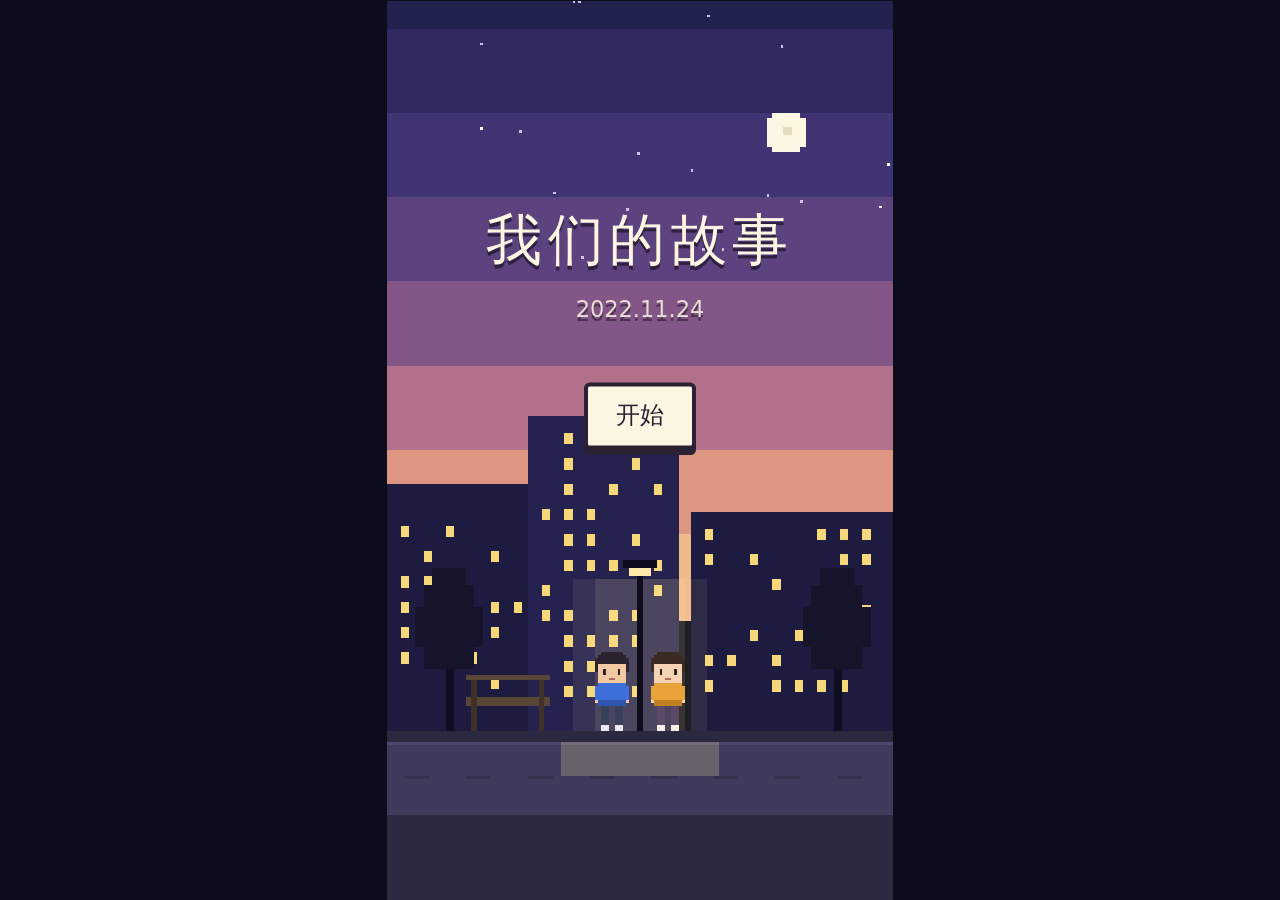
==== tools/our-story/index.html @ 65104365 "Add pixel story game under tools/our-story - tools/our-story/: built static game (Vite + Phaser), re" ====
<!doctype html>
<html lang="zh-CN">
  <head>
    <meta charset="UTF-8" />
    <meta
      name="viewport"
      content="width=device-width, initial-scale=1, maximum-scale=1, user-scalable=no, viewport-fit=cover"
    />
    <meta name="apple-mobile-web-app-capable" content="yes" />
    <meta name="mobile-web-app-capable" content="yes" />
    <meta name="apple-mobile-web-app-status-bar-style" content="black-translucent" />
    <meta name="theme-color" content="#0b0d1a" />
    <!-- 不让搜索引擎收录：只给知道网址的人看 -->
    <meta name="robots" content="noindex, nofollow, noarchive" />
    <meta name="referrer" content="no-referrer" />
    <link rel="apple-touch-icon" href="./icon-180.png" />
    <link rel="icon" type="image/png" href="./icon-180.png" />
    <link rel="manifest" href="./manifest.webmanifest" />
    <title>我们的故事</title>
    <style>#boot{text-align:center;color:#fdf6e3;letter-spacing:.1em;z-index:10;pointer-events:none;font:15px/1.6 PingFang SC,Hiragino Sans GB,Microsoft YaHei,system-ui,-apple-system,BlinkMacSystemFont,Segoe UI,Roboto,Noto Sans,Ubuntu,Cantarell,Helvetica Neue,sans-serif;position:fixed;top:45%;left:0;right:0}#boot small{opacity:.6;font-size:12px;display:block}</style>
    <script type="module" crossorigin src="./assets/index-BJuKDSFJ.js"></script>
    <link rel="stylesheet" crossorigin href="./assets/index-CSw2l__y.css">
  </head>
  <body style="background: #0b0d1a">
    <div id="boot">加载中<small id="boot-pct"></small></div>
    <noscript><p style="color: #fdf6e3; text-align: center; margin-top: 55vh">需要打开浏览器的 JavaScript 才能玩。</p></noscript>
    <div id="frame">
      <div id="stage"></div>
      <div id="ui"></div>
    </div>
  </body>
</html>
---- tools/our-story/assets/index-CSw2l__y.css ----
html,body{overscroll-behavior:none;-webkit-user-select:none;user-select:none;-webkit-touch-callout:none;-webkit-tap-highlight-color:transparent;background:#0b0d1a;height:100%;margin:0;overflow:hidden}#frame{touch-action:none;width:100vw;height:100vh;position:fixed;top:50%;left:50%;overflow:hidden;transform:translate(-50%,-50%)}#stage{position:absolute;top:0;bottom:0;left:0;right:0}#stage canvas{image-rendering:pixelated;display:block;width:100%!important;height:100%!important;margin:0!important}#ui{--u:calc(100vw / 180);--ink:#2a2233;--paper:#fdf6e3;pointer-events:none;color:var(--ink);font-family:PingFang SC,Hiragino Sans GB,Microsoft YaHei,system-ui,-apple-system,BlinkMacSystemFont,Segoe UI,Roboto,Noto Sans,Ubuntu,Cantarell,Helvetica Neue,sans-serif;font-size:calc(var(--u) * 8.5);line-height:1.5;position:absolute;top:0;bottom:0;left:0;right:0;overflow:hidden}#ui.catch{pointer-events:auto}.dlg{left:calc(var(--u) * 6);right:calc(var(--u) * 6);bottom:calc(var(--u) * 8 + env(safe-area-inset-bottom,0px));min-height:calc(var(--u) * 40);box-sizing:border-box;padding:calc(var(--u) * 6) calc(var(--u) * 7) calc(var(--u) * 9);background:var(--paper);border:calc(var(--u) * 1.5) solid var(--ink);border-radius:calc(var(--u) * 2);box-shadow:0 calc(var(--u) * 2) 0 var(--ink);animation:.16s ease-out rise;position:absolute}.dlg .who{left:calc(var(--u) * 6);top:calc(var(--u) * -8);padding:0 calc(var(--u) * 5);background:var(--ink);color:var(--paper);font-size:calc(var(--u) * 7.5);border-radius:calc(var(--u) * 2) calc(var(--u) * 2) 0 0;position:absolute}.dlg .next{right:calc(var(--u) * 6);bottom:calc(var(--u) * 2);font-size:calc(var(--u) * 6);animation:.9s steps(2,end) infinite blink;position:absolute}.label{padding:calc(var(--u) * 1) calc(var(--u) * 4);background:var(--ink);color:#fff;font-size:calc(var(--u) * 7.5);white-space:nowrap;border-radius:calc(var(--u) * 2);animation:.18s ease-out pop;position:absolute;transform:translate(-50%,-100%)}.label:after{content:"";margin-left:calc(var(--u) * -2);border:calc(var(--u) * 2) solid transparent;border-top-color:var(--ink);position:absolute;top:100%;left:50%}.hud{left:0;right:0;top:env(safe-area-inset-top,0px);align-items:center;gap:calc(var(--u) * 4);padding:calc(var(--u) * 5) calc(var(--u) * 6);color:#fff;font-size:calc(var(--u) * 7.5);text-shadow:0 calc(var(--u) * 1) 0 #0000008c;display:flex;position:absolute}.hud button{pointer-events:auto;width:calc(var(--u) * 16);height:calc(var(--u) * 16);font:inherit;font-size:calc(var(--u) * 11);color:var(--ink);background:var(--paper);border:calc(var(--u) * 1.5) solid var(--ink);border-radius:calc(var(--u) * 2);padding:0;line-height:1}.btn{pointer-events:auto;font:inherit;color:var(--ink);background:var(--paper);border:calc(var(--u) * 1.5) solid var(--ink);border-radius:calc(var(--u) * 2);box-shadow:0 calc(var(--u) * 2) 0 var(--ink);padding:calc(var(--u) * 4) calc(var(--u) * 10)}.btn:active{transform:translateY(calc(var(--u) * 2));box-shadow:none}.btn.go{right:calc(var(--u) * 8);bottom:calc(var(--u) * 12 + env(safe-area-inset-bottom,0px));background:#f6d77a;animation:.2s ease-out rise;position:absolute}.tip{left:0;right:0;bottom:calc(var(--u) * 14 + env(safe-area-inset-bottom,0px));text-align:center;color:#fff;font-size:calc(var(--u) * 7.5);text-shadow:0 calc(var(--u) * 1) 0 #0009;position:absolute}.card{justify-content:center;align-items:center;gap:calc(var(--u) * 4);color:var(--paper);animation:card var(--ms,1.8s) ease-in-out forwards;background:#0b0d1a;flex-direction:column;display:flex;position:absolute;top:0;bottom:0;left:0;right:0}.card .big{font-size:calc(var(--u) * 15);letter-spacing:calc(var(--u) * 1)}.card .small{font-size:calc(var(--u) * 8);opacity:.75}.title{padding-top:calc(var(--u) * 70);align-items:center;gap:calc(var(--u) * 4);color:var(--paper);text-shadow:0 calc(var(--u) * 1.5) 0 #00000080;flex-direction:column;display:flex;position:absolute;top:0;bottom:0;left:0;right:0}.title .big{font-size:calc(var(--u) * 20);letter-spacing:calc(var(--u) * 2)}.title .small{font-size:calc(var(--u) * 8);opacity:.85;margin-bottom:calc(var(--u) * 16)}.title .btn{text-shadow:none}.ending{padding-top:calc(var(--u) * 90);align-items:center;gap:calc(var(--u) * 6);color:var(--paper);text-shadow:0 calc(var(--u) * 1.5) 0 #00000080;flex-direction:column;display:flex;position:absolute;top:0;bottom:0;left:0;right:0}.ending>*{opacity:0;animation:1.6s ease-out forwards fadein}.ending .big{font-size:calc(var(--u) * 16);letter-spacing:calc(var(--u) * 2)}.ending .small{font-size:calc(var(--u) * 8);opacity:0}.ending .row{gap:calc(var(--u) * 6);margin-top:calc(var(--u) * 40);display:flex}.ending .btn{text-shadow:none}@keyframes fadein{to{opacity:1}}.menu{-webkit-overflow-scrolling:touch;pointer-events:auto;touch-action:pan-y;box-sizing:border-box;padding:calc(var(--u) * 14 + env(safe-area-inset-top,0px)) calc(var(--u) * 10) calc(var(--u) * 20 + env(safe-area-inset-bottom,0px));color:var(--paper);position:absolute;top:0;bottom:0;left:0;right:0;overflow-y:auto}.menu h1{margin:0 0 calc(var(--u) * 8);font-size:calc(var(--u) * 13);font-weight:600}.menu section{margin-bottom:calc(var(--u) * 9)}.menu h2{margin:0 0 calc(var(--u) * 4);font-size:calc(var(--u) * 8.5);justify-content:space-between;align-items:baseline;font-weight:600;display:flex}.menu h2 span{font-size:calc(var(--u) * 6.5);opacity:.6;font-weight:400}.menu .todo h2{opacity:.4}.menu .stage{box-sizing:border-box;width:100%;margin-bottom:calc(var(--u) * 5);text-align:left;justify-content:space-between;display:flex}.menu .stage.done{background:#dfe8cf}.menu .stage em{opacity:.6;font-style:normal}@keyframes blink{50%{opacity:0}}@keyframes pop{0%{opacity:0;transform:translate(-50%,-70%)scale(.8)}}@keyframes rise{0%{opacity:0;transform:translateY(calc(var(--u) * 4))}}@keyframes card{0%{opacity:0}18%,80%{opacity:1}to{opacity:0}}.toast{left:calc(var(--u) * 10);right:calc(var(--u) * 10);top:calc(var(--u) * 30 + env(safe-area-inset-top,0px));padding:calc(var(--u) * 3) calc(var(--u) * 5);background:var(--ink);color:#fff;font-size:calc(var(--u) * 7.5);text-align:center;border-radius:calc(var(--u) * 2);z-index:5;animation:.18s ease-out rise;position:absolute}.flash{z-index:6;background:#fff;animation:.42s ease-out forwards flash;position:absolute;top:0;bottom:0;left:0;right:0}.choose{left:calc(var(--u) * 14);right:calc(var(--u) * 14);bottom:calc(var(--u) * 16 + env(safe-area-inset-bottom,0px));gap:calc(var(--u) * 5);flex-direction:column;animation:.18s ease-out rise;display:flex;position:absolute}.choose .q{color:#fff;text-align:center;font-size:calc(var(--u) * 8);text-shadow:0 calc(var(--u) * 1) 0 #0009}.meter{left:calc(var(--u) * 24);right:calc(var(--u) * 24);top:calc(var(--u) * 28 + env(safe-area-inset-top,0px));color:#fff;font-size:calc(var(--u) * 7.5);text-align:center;text-shadow:0 calc(var(--u) * 1) 0 #0009;position:absolute}.meter .track{height:calc(var(--u) * 6);margin-top:calc(var(--u) * 3);background:var(--paper);border:calc(var(--u) * 1.5) solid var(--ink);border-radius:calc(var(--u) * 2);position:relative;overflow:hidden}.meter .track i{background:#e0566f;width:0;position:absolute;top:0;bottom:0;left:0}.meter.timing .track b{background:#9bd27a;position:absolute;top:0;bottom:0}.meter.timing .track i{width:calc(var(--u) * 3);margin-left:calc(var(--u) * -1.5);background:var(--ink)}.vf{box-sizing:border-box;border:calc(var(--u) * .6) solid #ffffff8c;position:absolute;box-shadow:0 0 0 200vmax #080a1480}.vf i{width:calc(var(--u) * 9);height:calc(var(--u) * 9);border:calc(var(--u) * 1.5) solid #fff;position:absolute}.vf .a{left:calc(var(--u) * -1);top:calc(var(--u) * -1);border-bottom:0;border-right:0}.vf .b{right:calc(var(--u) * -1);top:calc(var(--u) * -1);border-bottom:0;border-left:0}.vf .c{left:calc(var(--u) * -1);bottom:calc(var(--u) * -1);border-top:0;border-right:0}.vf .d{right:calc(var(--u) * -1);bottom:calc(var(--u) * -1);border-top:0;border-left:0}.vf-tip{left:0;right:0;top:calc(var(--u) * 26 + env(safe-area-inset-top,0px));text-align:center;color:#fff;font-size:calc(var(--u) * 7.5);text-shadow:0 calc(var(--u) * 1) 0 #000000b3;position:absolute}.vf-bar{left:calc(var(--u) * 10);right:calc(var(--u) * 10);bottom:calc(var(--u) * 10 + env(safe-area-inset-bottom,0px));grid-template-columns:1fr auto 1fr;align-items:center;display:grid;position:absolute}.vf-bar .flashbtn{padding:calc(var(--u) * 3) calc(var(--u) * 5);font-size:calc(var(--u) * 7.5);justify-self:start}.vf-bar .flashbtn.on{background:#f6d77a}.shutter{pointer-events:auto;width:calc(var(--u) * 28);height:calc(var(--u) * 28);border:calc(var(--u) * 2) solid var(--ink);box-shadow:0 0 0 calc(var(--u) * 2) #fff;background:#fff;border-radius:50%;padding:0;position:relative;overflow:hidden}.shutter:active{background:#ddd}.shutter i{background:#e0566f;height:0;position:absolute;bottom:0;left:0;right:0}.photo{justify-content:center;align-items:center;gap:calc(var(--u) * 6);pointer-events:auto;z-index:4;background:#080a14b8;flex-direction:column;display:flex;position:absolute;top:0;bottom:0;left:0;right:0}.polaroid{padding:calc(var(--u) * 5) calc(var(--u) * 5) calc(var(--u) * 6);box-shadow:0 calc(var(--u) * 3) 0 #00000059;background:#fdfbf5;animation:.5s ease-out develop;transform:rotate(-2deg)}.polaroid img{width:calc(var(--u) * 140);image-rendering:pixelated;background:#111;display:block}.polaroid .cap{margin-top:calc(var(--u) * 4);font-size:calc(var(--u) * 8)}.polaroid .date{font-size:calc(var(--u) * 6.5);opacity:.55}.photo .hint{color:#fff;font-size:calc(var(--u) * 7);opacity:.7}.menu-top{align-items:center;gap:calc(var(--u) * 4);margin-bottom:calc(var(--u) * 8);display:flex}.menu-top h1{flex:1;margin:0}.btn.mini{padding:calc(var(--u) * 2) calc(var(--u) * 5);font-size:calc(var(--u) * 7);box-shadow:0 calc(var(--u) * 1.5) 0 var(--ink)}.album .empty{opacity:.7;font-size:calc(var(--u) * 7.5)}.album .grid{gap:calc(var(--u) * 6);grid-template-columns:1fr 1fr;display:grid}.album .cell{pointer-events:auto;padding:calc(var(--u) * 3);font:inherit;font-size:calc(var(--u) * 6.5);color:var(--ink);text-align:left;background:#fdfbf5;border:0}.album .cell img{width:100%;image-rendering:pixelated;margin-bottom:calc(var(--u) * 2);display:block}@keyframes flash{0%{opacity:1}to{opacity:0}}@keyframes develop{0%{opacity:0;filter:brightness(2.2);transform:rotate(-2deg)scale(.92)}}
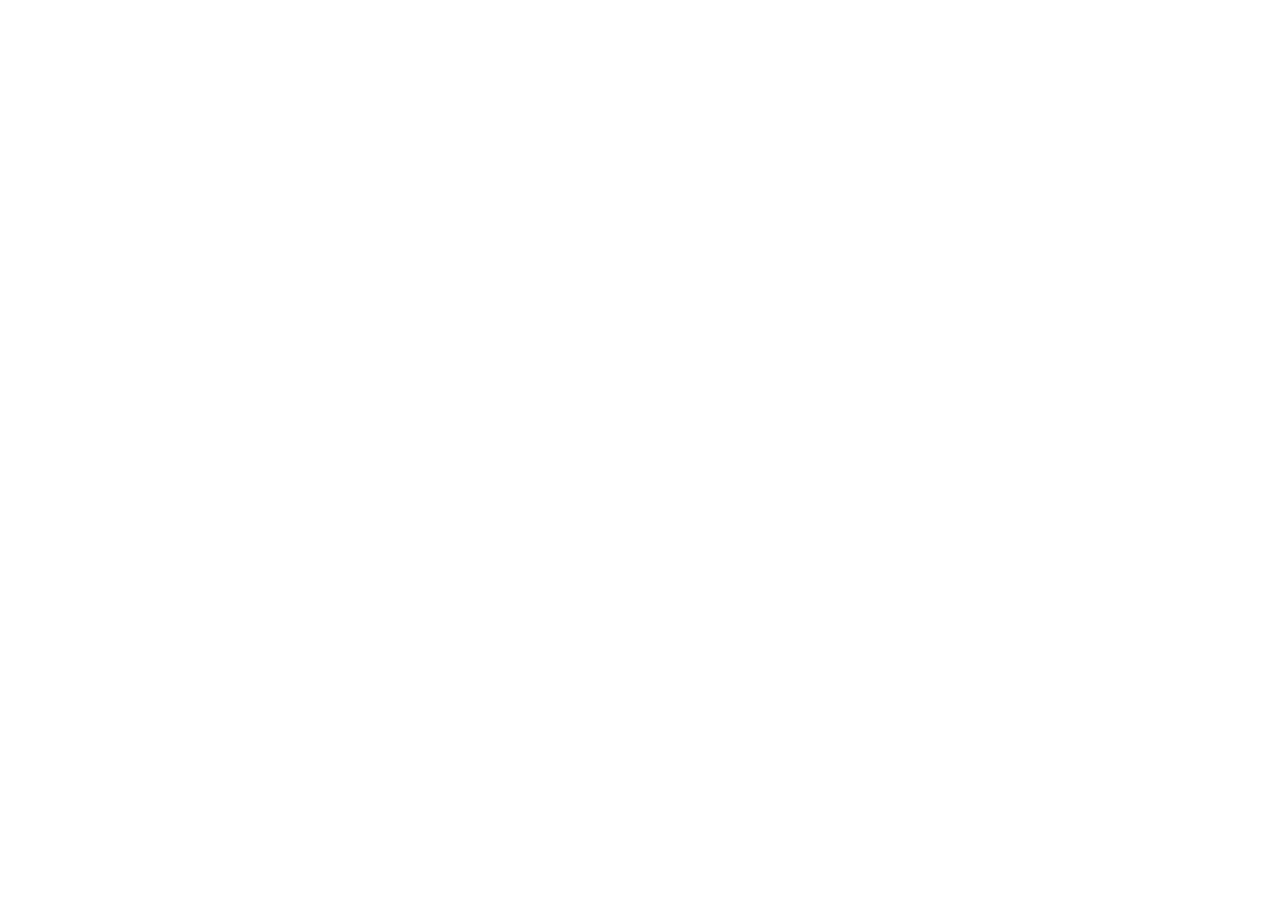
==== commit e76a27ad: "Move story game to story.kkioplkk.top - Home page entry now links to the subdomain - tools/our-story" ====
--- a/tools/our-story/index.html
+++ b/tools/our-story/index.html
@@ -2,31 +2,15 @@
 <html lang="zh-CN">
   <head>
     <meta charset="UTF-8" />
-    <meta
-      name="viewport"
-      content="width=device-width, initial-scale=1, maximum-scale=1, user-scalable=no, viewport-fit=cover"
-    />
-    <meta name="apple-mobile-web-app-capable" content="yes" />
-    <meta name="mobile-web-app-capable" content="yes" />
-    <meta name="apple-mobile-web-app-status-bar-style" content="black-translucent" />
-    <meta name="theme-color" content="#0b0d1a" />
-    <!-- 不让搜索引擎收录：只给知道网址的人看 -->
-    <meta name="robots" content="noindex, nofollow, noarchive" />
-    <meta name="referrer" content="no-referrer" />
-    <link rel="apple-touch-icon" href="./icon-180.png" />
-    <link rel="icon" type="image/png" href="./icon-180.png" />
-    <link rel="manifest" href="./manifest.webmanifest" />
+    <meta name="viewport" content="width=device-width, initial-scale=1" />
+    <meta name="robots" content="noindex, nofollow" />
+    <meta http-equiv="refresh" content="0; url=https://story.kkioplkk.top/" />
     <title>我们的故事</title>
-    <style>#boot{text-align:center;color:#fdf6e3;letter-spacing:.1em;z-index:10;pointer-events:none;font:15px/1.6 PingFang SC,Hiragino Sans GB,Microsoft YaHei,system-ui,-apple-system,BlinkMacSystemFont,Segoe UI,Roboto,Noto Sans,Ubuntu,Cantarell,Helvetica Neue,sans-serif;position:fixed;top:45%;left:0;right:0}#boot small{opacity:.6;font-size:12px;display:block}</style>
-    <script type="module" crossorigin src="./assets/index-BJuKDSFJ.js"></script>
-    <link rel="stylesheet" crossorigin href="./assets/index-CSw2l__y.css">
   </head>
-  <body style="background: #0b0d1a">
-    <div id="boot">加载中<small id="boot-pct"></small></div>
-    <noscript><p style="color: #fdf6e3; text-align: center; margin-top: 55vh">需要打开浏览器的 JavaScript 才能玩。</p></noscript>
-    <div id="frame">
-      <div id="stage"></div>
-      <div id="ui"></div>
-    </div>
+  <body style="background: #0b0d1a; color: #fdf6e3; font-family: system-ui, sans-serif; text-align: center; padding-top: 40vh">
+    <p>已搬到 <a style="color: #f6d77a" href="https://story.kkioplkk.top/">story.kkioplkk.top</a></p>
+    <script>
+      location.replace('https://story.kkioplkk.top/');
+    </script>
   </body>
 </html>
